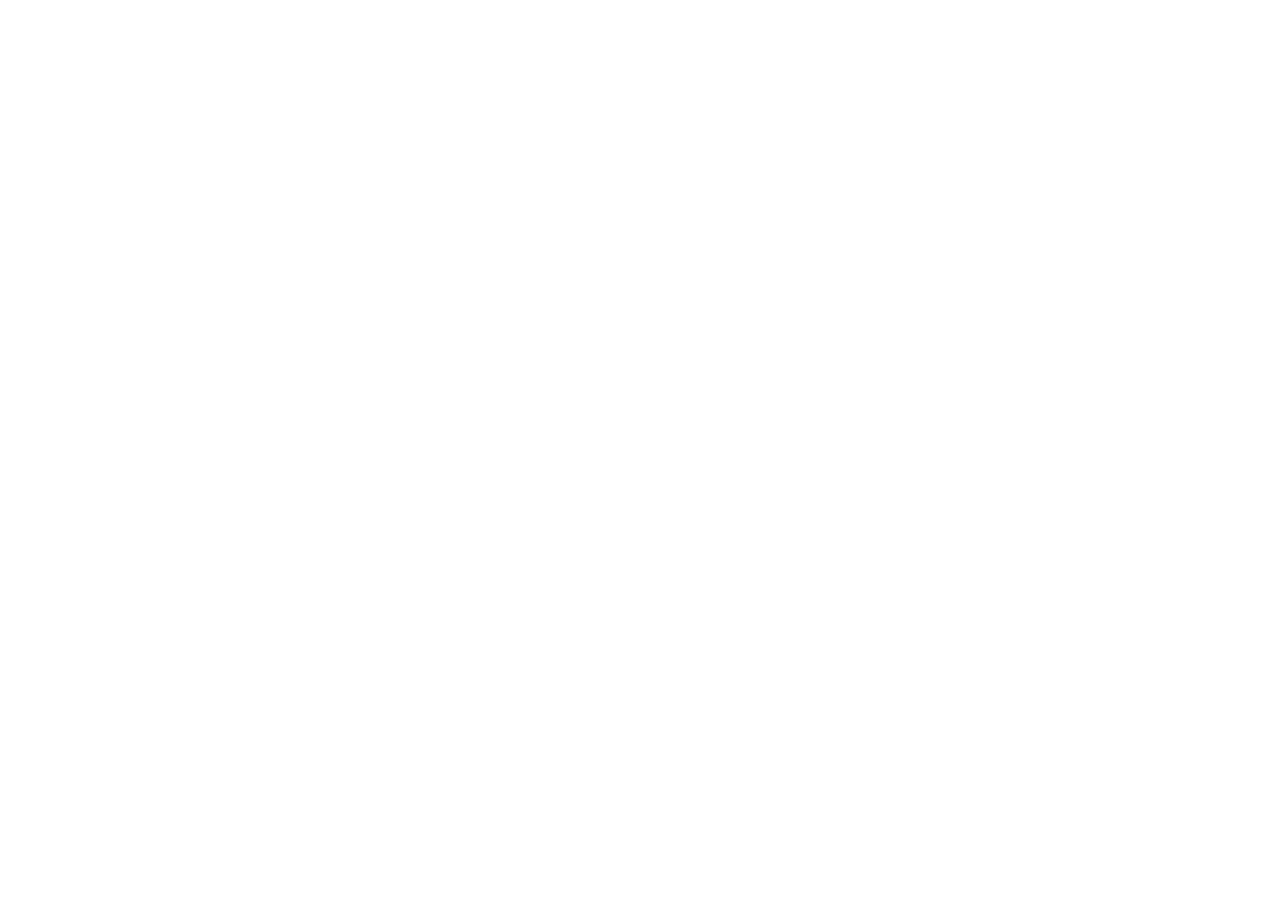
==== index.html @ 0a539c65 "figma greencity" ====
<!DOCTYPE html>
<html lang="en">
<head>
    <meta charset="UTF-8">
    <meta http-equiv="X-UA-Compatible" content="IE=edge">
    <meta name="viewport" content="width=device-width, initial-scale=1.0">
    <title>Document</title>
</head>
<body>
    
</body>
</html>
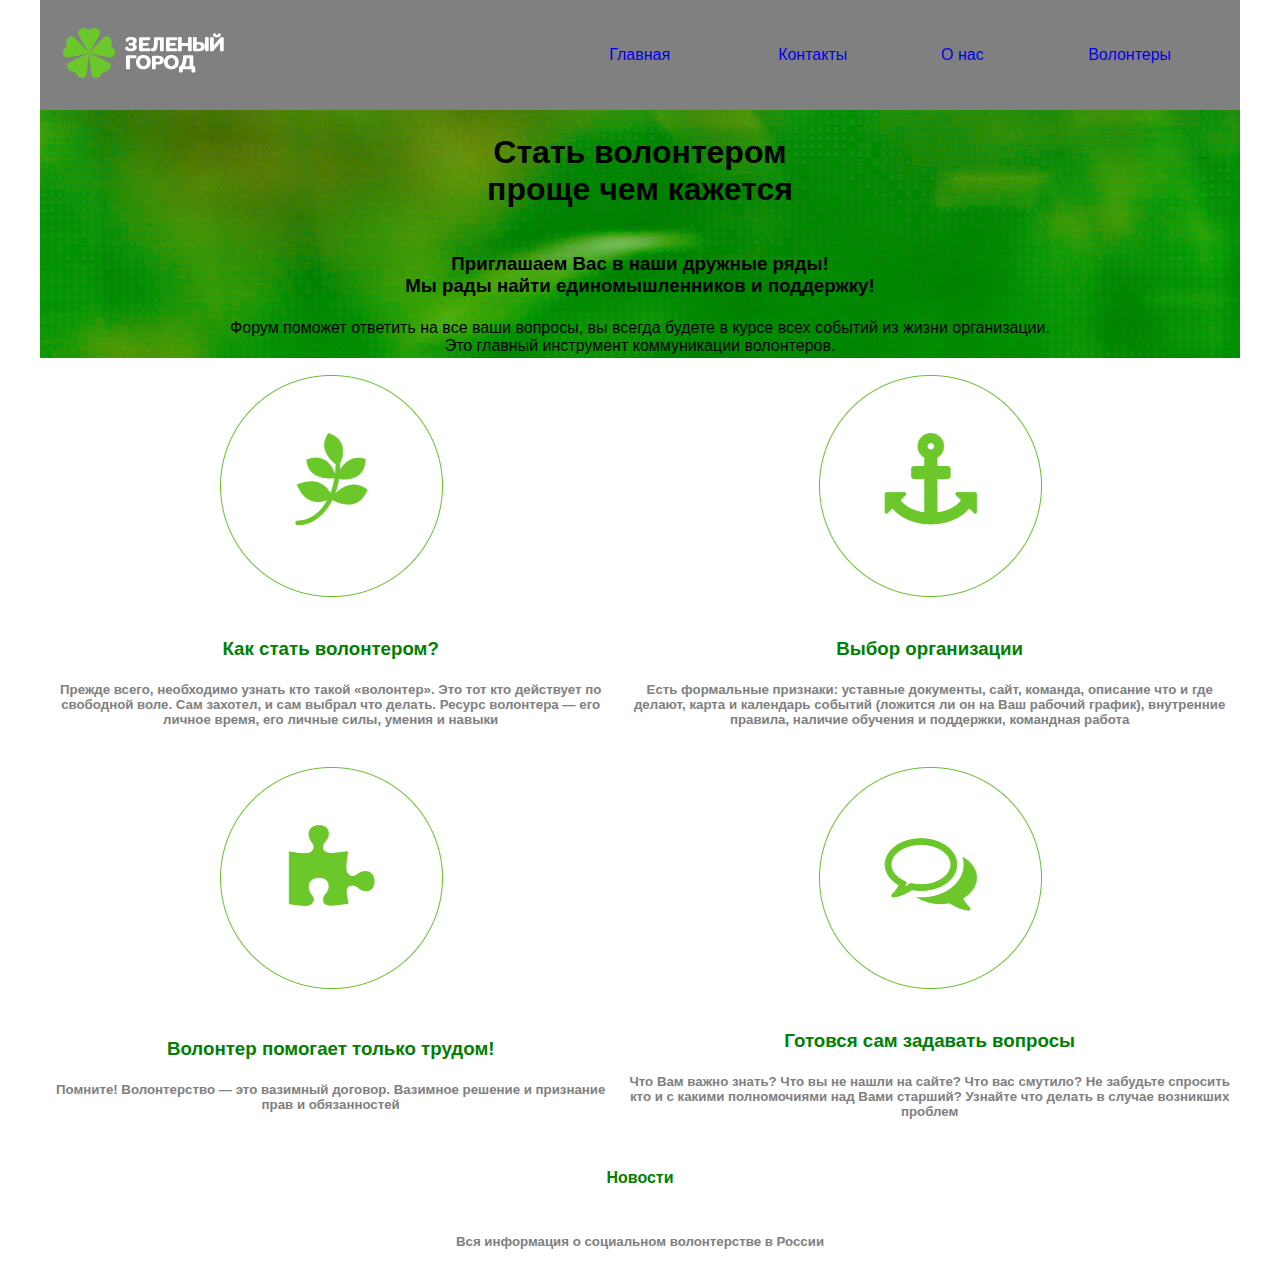
==== commit 2cc9840a: "Без hr и незаполнен news2" ====
--- a/index.html
+++ b/index.html
@@ -1,12 +1,115 @@
 <!DOCTYPE html>
 <html lang="en">
+
 <head>
     <meta charset="UTF-8">
     <meta http-equiv="X-UA-Compatible" content="IE=edge">
     <meta name="viewport" content="width=device-width, initial-scale=1.0">
     <title>Document</title>
+    <link rel="stylesheet" href="style/style.css">
 </head>
+
 <body>
-    
+    <table class="table-menu">
+        <tr>
+            <td class="logo">
+                <img src="img/logo.png" alt="logo">
+            </td>
+            <td>
+                <a href="#" target="_blank">Главная</a>
+            </td>
+            <td>
+                <a href="#" target="_blank">Контакты</a>
+            </td>
+            <td>
+                <a href="#" target="_blank">О нас</a>
+            </td>
+            <td>
+                <a href="#" target="_blank">Волонтеры</a>
+            </td>
+        </tr>
+    </table>
+    <table class="start">
+        <tr>
+            <td>
+                <h1>Стать волонтером <br>проще чем кажется </h1>
+            </td>
+        </tr>
+        <tr>
+            <td>
+                <h3>Приглашаем Вас в наши дружные ряды!
+                    <br> Мы рады найти единомышленников и поддержку!</h3>
+            </td>
+        </tr>
+        <tr>
+            <td>Форум поможет ответить на все ваши вопросы, вы всегда будете в курсе всех событий из жизни организации.
+                <br>
+                Это главный инструмент коммуникации волонтеров.
+            </td>
+        </tr>
+    </table>
+    <table class="mid">
+        <tr>
+            <td>
+                <img src="img/pic-01.png" alt="pic1">
+            </td>
+            <td>
+                <img src="img/pic-02.png" alt="pic2">
+            </td>
+        </tr>
+        <tr>
+            <td>
+                <h3 class="color1">Как стать волонтером?</h3>
+                <h5 class="color2">Прежде всего, необходимо узнать кто такой «волонтер». Это тот кто действует по
+                    свободной воле. Сам захотел, и сам выбрал что делать. Ресурс волонтера — его личное время, его
+                    личные силы, умения и навыки</h5>
+            </td>
+            <td>
+                <h3 class="color1">Выбор организации</h3>
+                <h5 class="color2">Есть формальные признаки: уставные документы, сайт, команда, описание что и где делают, карта и
+                    календарь событий (ложится ли он на Ваш рабочий график), внутренние правила, наличие обучения и
+                    поддержки, командная работа</h5>
+            </td>
+        </tr>
+        <tr>
+            <td>
+                <img src="img/pic-03.png" alt="pic3">
+            </td>
+            <td>
+                <img src="img/pic-04.png" alt="pic4">
+            </td>
+        </tr>
+        <tr>
+            <td>
+                <h3 class="color1">Волонтер помогает только трудом!</h3>
+                <h5 class="color2">Помните! Волонтерство — это вазимный договор. Вазимное решение и признание прав и обязанностей</h5>
+            </td>
+            <td>
+                <h3 class="color1">Готовся сам задавать вопросы</h3>
+                <h5 class="color2"> Что Вам важно знать? Что вы не нашли на сайте? Что вас смутило? Не забудьте спросить кто и с какими
+                    полномочиями над Вами старший? Узнайте что делать в случае возникших проблем</h5>
+            </td>
+        </tr>
+    </table>
+    <table class="news">
+        <tr>
+            <td>
+                <h4 class="color1">Новости</h4>
+            </td>
+        </tr>
+        <tr>
+            <td>
+                <h5 class="color2">Вся информация о социальном волонтерстве в России</h5>
+            </td>
+        </tr>
+    </table>
+    <table class="news2">
+        <tr>
+            <td>
+
+            </td>
+        </tr>
+    </table>
 </body>
+
 </html>--- a/style/style.css
+++ b/style/style.css
@@ -0,0 +1,51 @@
+body {
+    margin: 0;
+    font-family: Arial, Helvetica, sans-serif;
+}
+
+.table-menu {
+    background-color: gray
+}
+
+.start,
+.table-menu,
+.mid {
+    margin: 0 auto;
+    width: 1200px;
+    text-align: center;
+}
+
+.start {
+    margin: 0 auto;
+    background: url("../img/banner.png");
+}
+
+.table-menu td,
+.start td,
+    {
+    text-align: center;
+    color: white;
+}
+
+a {
+    text-decoration: none;
+}
+
+td.logo {
+    text-align: left;
+}
+
+.color1 {
+    color: green;
+}
+
+.color2 {
+    color: gray;
+}
+
+.mid, .news {
+    margin: 0 auto;
+    text-align: center;
+    width: 1200px;
+}
+
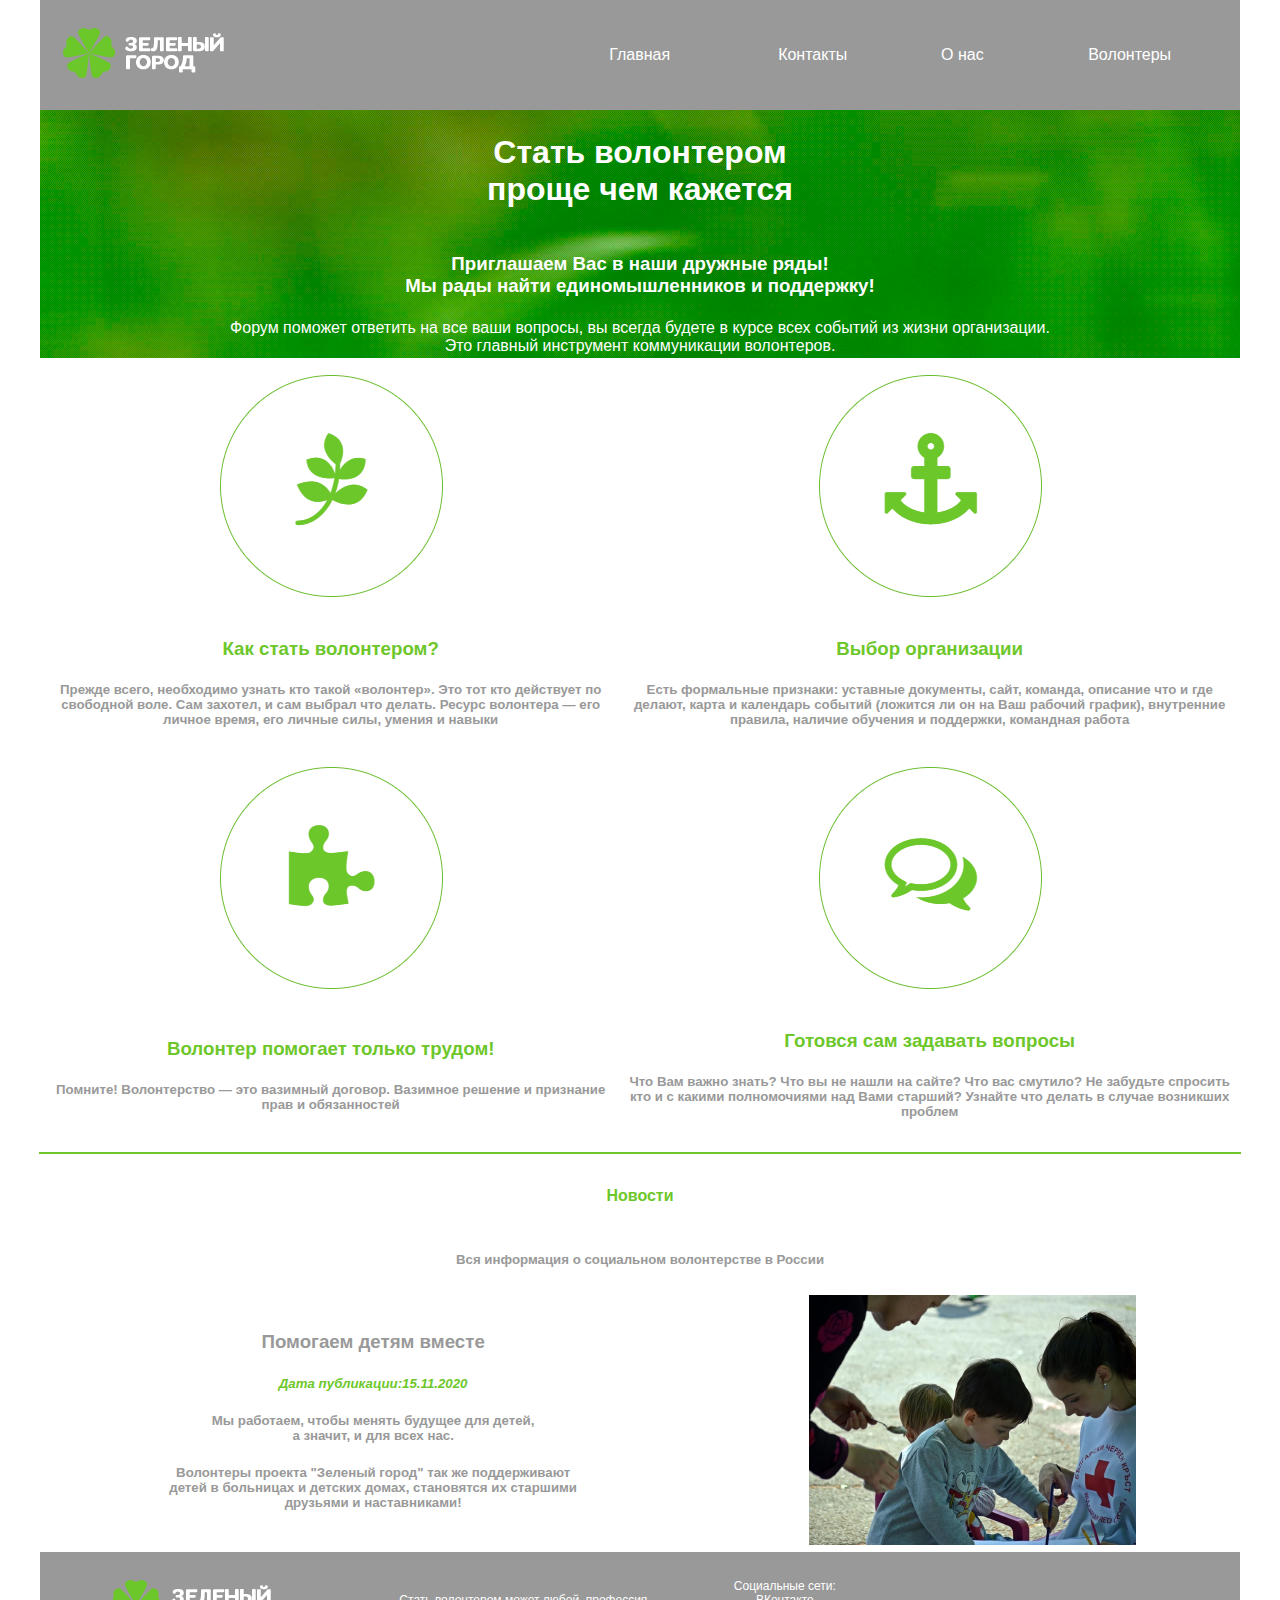
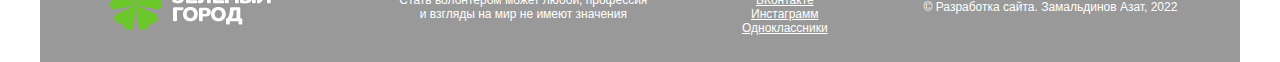
==== commit 39981868: "готово, требует правки стилей" ====
--- a/index.html
+++ b/index.html
@@ -5,7 +5,7 @@
     <meta charset="UTF-8">
     <meta http-equiv="X-UA-Compatible" content="IE=edge">
     <meta name="viewport" content="width=device-width, initial-scale=1.0">
-    <title>Document</title>
+    <title>Зеленый город</title>
     <link rel="stylesheet" href="style/style.css">
 </head>
 
@@ -66,7 +66,8 @@
             </td>
             <td>
                 <h3 class="color1">Выбор организации</h3>
-                <h5 class="color2">Есть формальные признаки: уставные документы, сайт, команда, описание что и где делают, карта и
+                <h5 class="color2">Есть формальные признаки: уставные документы, сайт, команда, описание что и где
+                    делают, карта и
                     календарь событий (ложится ли он на Ваш рабочий график), внутренние правила, наличие обучения и
                     поддержки, командная работа</h5>
             </td>
@@ -82,15 +83,18 @@
         <tr>
             <td>
                 <h3 class="color1">Волонтер помогает только трудом!</h3>
-                <h5 class="color2">Помните! Волонтерство — это вазимный договор. Вазимное решение и признание прав и обязанностей</h5>
+                <h5 class="color2">Помните! Волонтерство — это вазимный договор. Вазимное решение и признание прав и
+                    обязанностей</h5>
             </td>
             <td>
                 <h3 class="color1">Готовся сам задавать вопросы</h3>
-                <h5 class="color2"> Что Вам важно знать? Что вы не нашли на сайте? Что вас смутило? Не забудьте спросить кто и с какими
+                <h5 class="color2"> Что Вам важно знать? Что вы не нашли на сайте? Что вас смутило? Не забудьте спросить
+                    кто и с какими
                     полномочиями над Вами старший? Узнайте что делать в случае возникших проблем</h5>
             </td>
         </tr>
     </table>
+    <hr color="#6DC72A" width="1200px">
     <table class="news">
         <tr>
             <td>
@@ -106,10 +110,42 @@
     <table class="news2">
         <tr>
             <td>
-
+                <h3 class="color2">Помогаем детям вместе</h3>
+                <i><h5 class="color1">Дата публикации:15.11.2020</h5></i>
+                <h5 class="color2">Мы работаем, чтобы менять будущее для детей, <br>а значит,
+                и для всех нас.</h5> 
+                <h5 class="color2">Волонтеры проекта "Зеленый город" так же поддерживают <br> детей в больницах и детских домах,
+                становятся их старшими <br> друзьями и наставниками!</h5>
+            </td>
+            <td>
+                <img src="img/news.png" alt="news">
             </td>
         </tr>
     </table>
+    <footer>
+        <table class="footer">
+            <tr>
+                <td>
+                    <img src="img/logo.png" alt="logo2">
+                </td>
+                <td>
+                    <p>Стать волонтером может любой, профессия <br>
+                         и взгляды на мир не имеют значения</p>
+                </td>
+                <td>
+                    <p>
+                        Социальные сети: <br>
+                        <a href="#">ВКонтакте</a><br>
+                        <a href="#">Инстаграмм</a><br>
+                        <a href="#">Одноклассники</a>
+                    </p>
+                </td>
+                <td>
+                    <p>© Разработка сайта. Замальдинов Азат, 2022</p>
+                </td>
+            </tr>
+        </table>
+    </footer>
 </body>
 
 </html>--- a/style/style.css
+++ b/style/style.css
@@ -3,8 +3,8 @@
     font-family: Arial, Helvetica, sans-serif;
 }
 
-.table-menu {
-    background-color: gray
+.table-menu, .footer {
+    background-color: #999999
 }
 
 .start,
@@ -13,6 +13,7 @@
     margin: 0 auto;
     width: 1200px;
     text-align: center;
+    color: white;
 }
 
 .start {
@@ -36,16 +37,32 @@
 }
 
 .color1 {
-    color: green;
+    color: #6DC72A;
 }
 
 .color2 {
-    color: gray;
+    color: #999999;
 }
 
-.mid, .news {
+.mid, .news, .news2 {
     margin: 0 auto;
     text-align: center;
     width: 1200px;
 }
+.footer {
+    margin: auto;
+    text-align: center;
+    width: 1200px;
+    color: white;
+}
 
+a {
+    color: white;
+}
+footer a {
+    color: white;
+    text-decoration: underline;
+}
+footer p {
+    font-size: 12px;
+}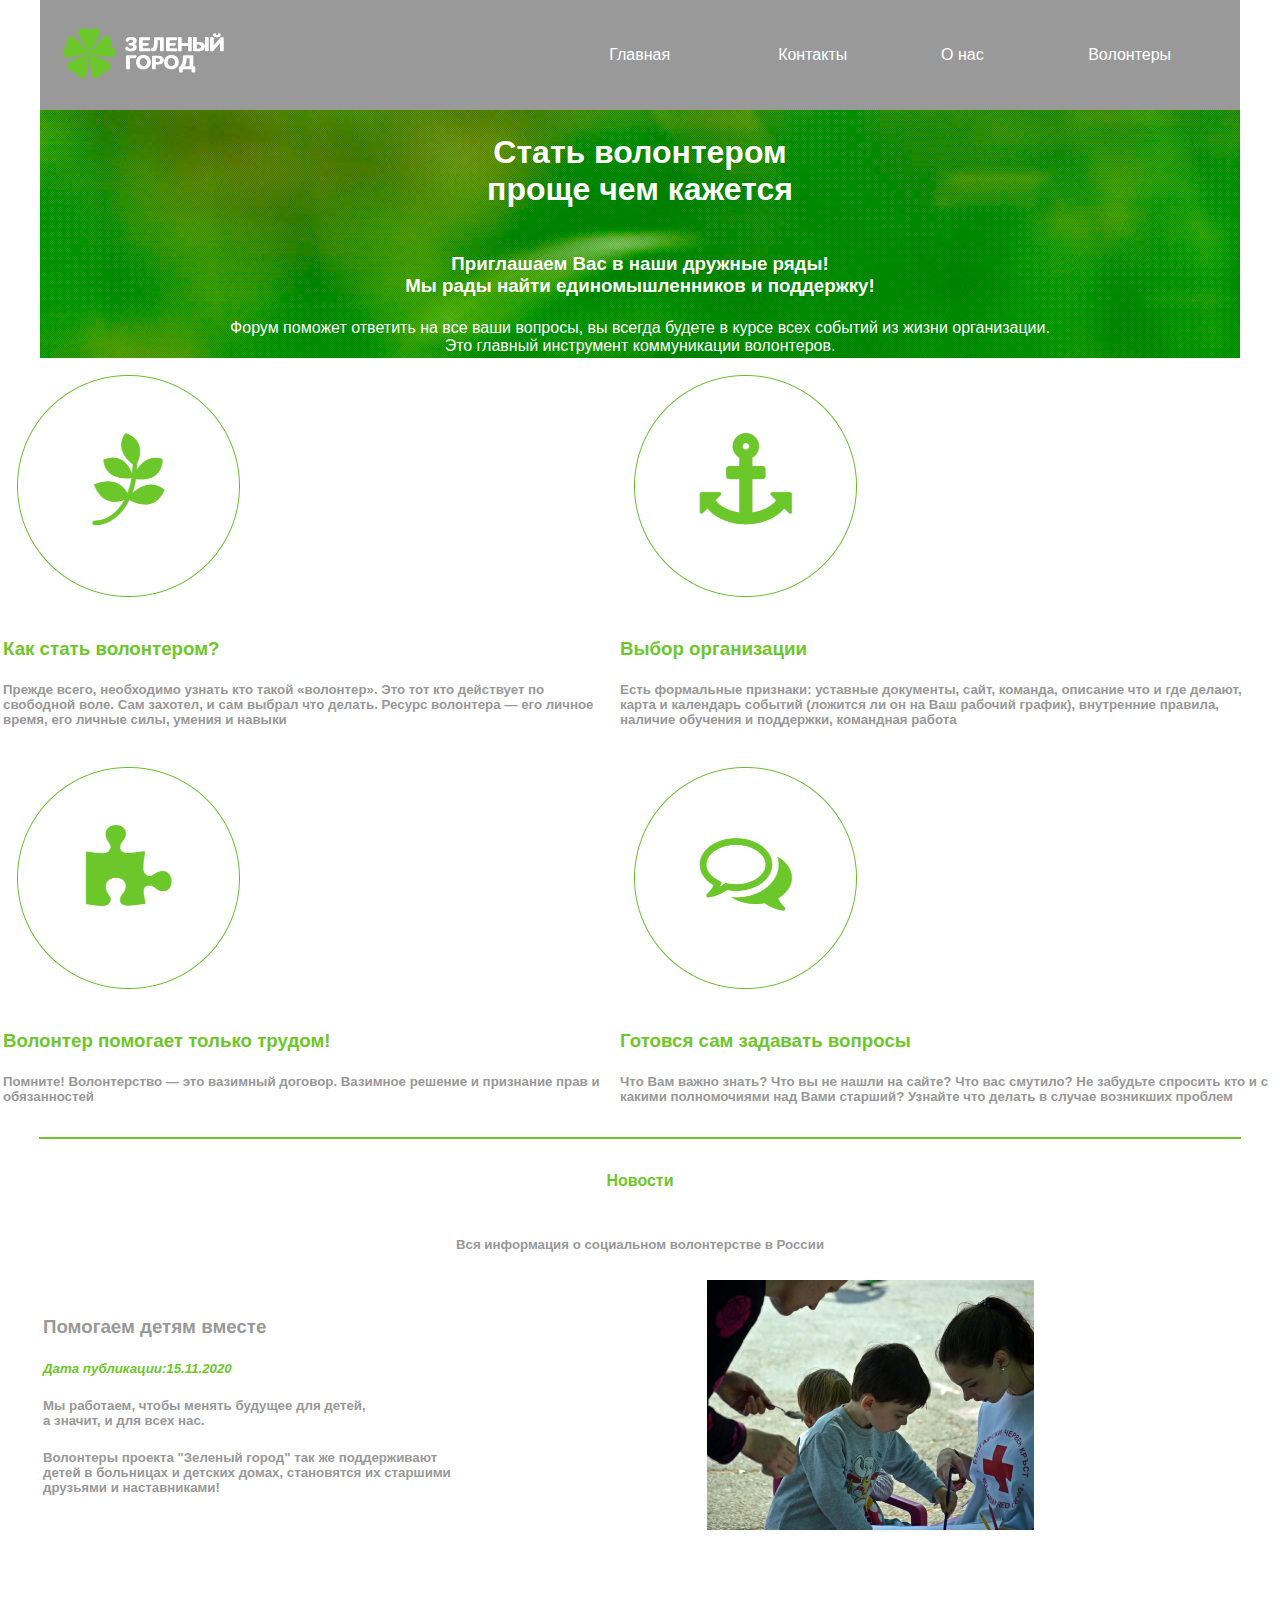
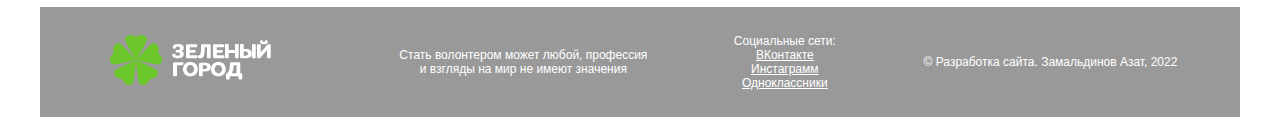
==== commit 5de549ee: "форма готова" ====
--- a/index.html
+++ b/index.html
@@ -19,7 +19,7 @@
                 <a href="#" target="_blank">Главная</a>
             </td>
             <td>
-                <a href="#" target="_blank">Контакты</a>
+                <a href="contact.html" target="_blank">Контакты</a>
             </td>
             <td>
                 <a href="#" target="_blank">О нас</a>
@@ -48,7 +48,7 @@
             </td>
         </tr>
     </table>
-    <table class="mid">
+    <table class="information">
         <tr>
             <td>
                 <img src="img/pic-01.png" alt="pic1">
@@ -135,9 +135,9 @@
                 <td>
                     <p>
                         Социальные сети: <br>
-                        <a href="#">ВКонтакте</a><br>
-                        <a href="#">Инстаграмм</a><br>
-                        <a href="#">Одноклассники</a>
+                        <a href="#" target="_blank">ВКонтакте</a><br>
+                        <a href="#" target="_blank">Инстаграмм</a><br>
+                        <a href="#" target="_blank">Одноклассники</a>
                     </p>
                 </td>
                 <td>
--- a/style/style.css
+++ b/style/style.css
@@ -17,14 +17,11 @@
 }
 
 .start {
-    margin: 0 auto;
     background: url("../img/banner.png");
 }
 
 .table-menu td,
-.start td,
-    {
-    text-align: center;
+.start td {
     color: white;
 }
 
@@ -65,4 +62,53 @@
 }
 footer p {
     font-size: 12px;
-}+}
+
+.news2 {
+    margin-bottom: 70px;
+    text-align: left;
+}
+
+.start {
+    height: 150px;
+}
+
+.contact_inform {
+    margin: 0 auto;
+    width: 900px;
+    text-align: center;
+}
+
+.contact_inform h3 {
+    color: #6DC72A;
+}
+
+.contact_inform p {
+    color: #999999;
+    font-size: 14px;
+}
+
+.contact_inform td {
+    width: 33.33%;
+}
+
+.map {
+    width: 900px;
+    margin: 0 auto;
+}
+
+input[type="submit" i] {
+    color: black
+    background-color: white;
+    border-radius: 25px;
+}
+
+.form {
+    margin: 0 auto;
+    width: 900px;
+    text-align: center;
+}
+
+input[type="submit" i] {
+    margin-top: 10px;
+}
